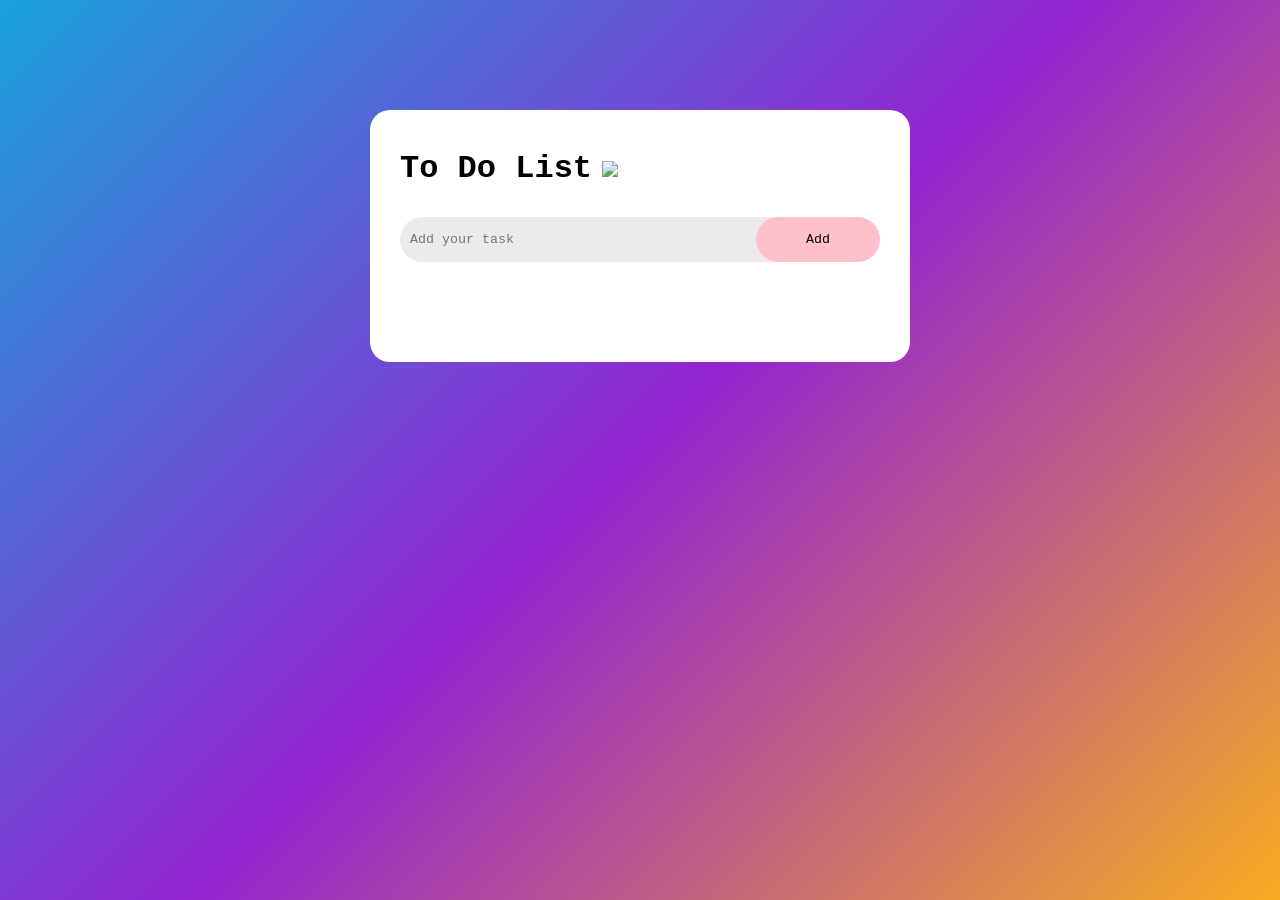
==== index.html @ 763a94e8 "Initial Commit" ====
<!DOCTYPE html>

<html>

    <head>
        <title>To Do List</title>
        <meta name="viewport" content="width=device-width, initial-scale=1">
        <link rel="stylesheet" href="style.css">
    </head>

    <body>
        <div class ="page">
            <div class = "app">
                <h1> To Do List <img src = "images/icon.png"></h1>
                <div class="row">
                    <input type = "text" id="inputBox" placeholder="Add your task">
                    <button onclick="addTask()">Add</button>
                </div>
                <ul id="taskList">
            </div>
        </div>
        <script src = script.js></script>
    </body>

</html>
---- style.css ----
*{
    margin: 0;
    padding: 0;
    box-sizing: border-box;
    font-family: 'Courier New', Courier, monospace;
}
.page{
    width: 100%;
    height: 100vh;
    background: linear-gradient(135deg, #19a2dc,#9424d0, #f8ac20);
    padding: 10px;
}
.app{
    margin: 100px auto;
    padding: 40px 30px 60px;
    border-radius: 20px;
    width: 100%;
    max-width: 540px;
    background-color: #fff;
}
.app h1{
    display: flex;
    align-items: center;
    margin-bottom: 30px;
}
.app h1 img{
    width: 50px;
    margin-left: 10px;
}
.row{
    display: flex;
    align-items: center;
    justify-content: space-between;
    background: #e1e1e1ab;
    border-radius: 30px;
    padding-left: 0px;
    margin-bottom: 40px;
}
input{
    padding: 10px;
    font-weight: 14px;
    flex: 1;
    border: 30px;
    outline: none;
    background: transparent;
}
button{
    cursor: pointer;
    border: none;
    outline: none;
    padding: 15px 50px;
    background: #ffc0cb;
    border-radius: 30px;
}
ul li{
    list-style: none;
    font-style: 17px;
    padding: 12px 40px 12px;
    user-select: none;
    cursor: pointer;
    position: relative;
}
ul li::before{
    content: '';
    position: absolute;
    height: 22px;
    width: 22px;
    border-radius: 50%;
    background-image: url(images/unchecked.png);
    background-size: cover;
    background-position: center;
    bottom: 10px;
    left: 7px;
}
ul li.checked{
    color: #555;
    text-decoration: line-through;
}
ul li.checked::before{
    background-image: url(images/checked.png);
}
ul li cross{
    position: absolute;
    right: 0;
    top:8px;
    width: 40px;
    height: 40px;
    font-size: 22px;
    line-height: 40px;
    text-align: center;
    color: red;
}
ul li cross:hover{
    background: #80808058;
}
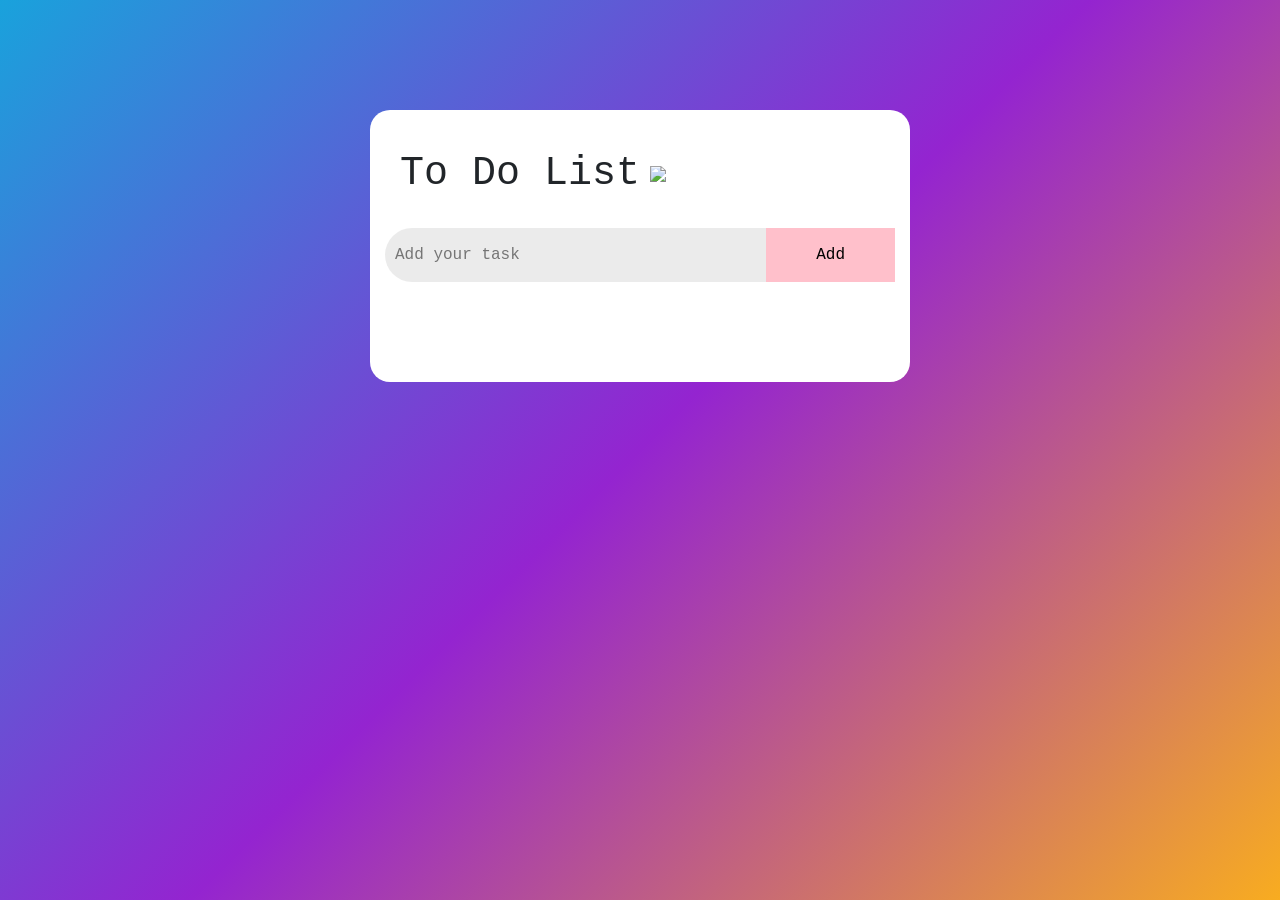
==== commit 10828830: "Adding Bootstrap" ====
--- a/index.html
+++ b/index.html
@@ -6,6 +6,7 @@
         <title>To Do List</title>
         <meta name="viewport" content="width=device-width, initial-scale=1">
         <link rel="stylesheet" href="style.css">
+        <link rel="stylesheet" href="https://cdn.jsdelivr.net/npm/bootstrap@4.4.1/dist/css/bootstrap.min.css" integrity="sha384-Vkoo8x4CGsO3+Hhxv8T/Q5PaXtkKtu6ug5TOeNV6gBiFeWPGFN9MuhOf23Q9Ifjh" crossorigin="anonymous">
     </head>
 
     <body>
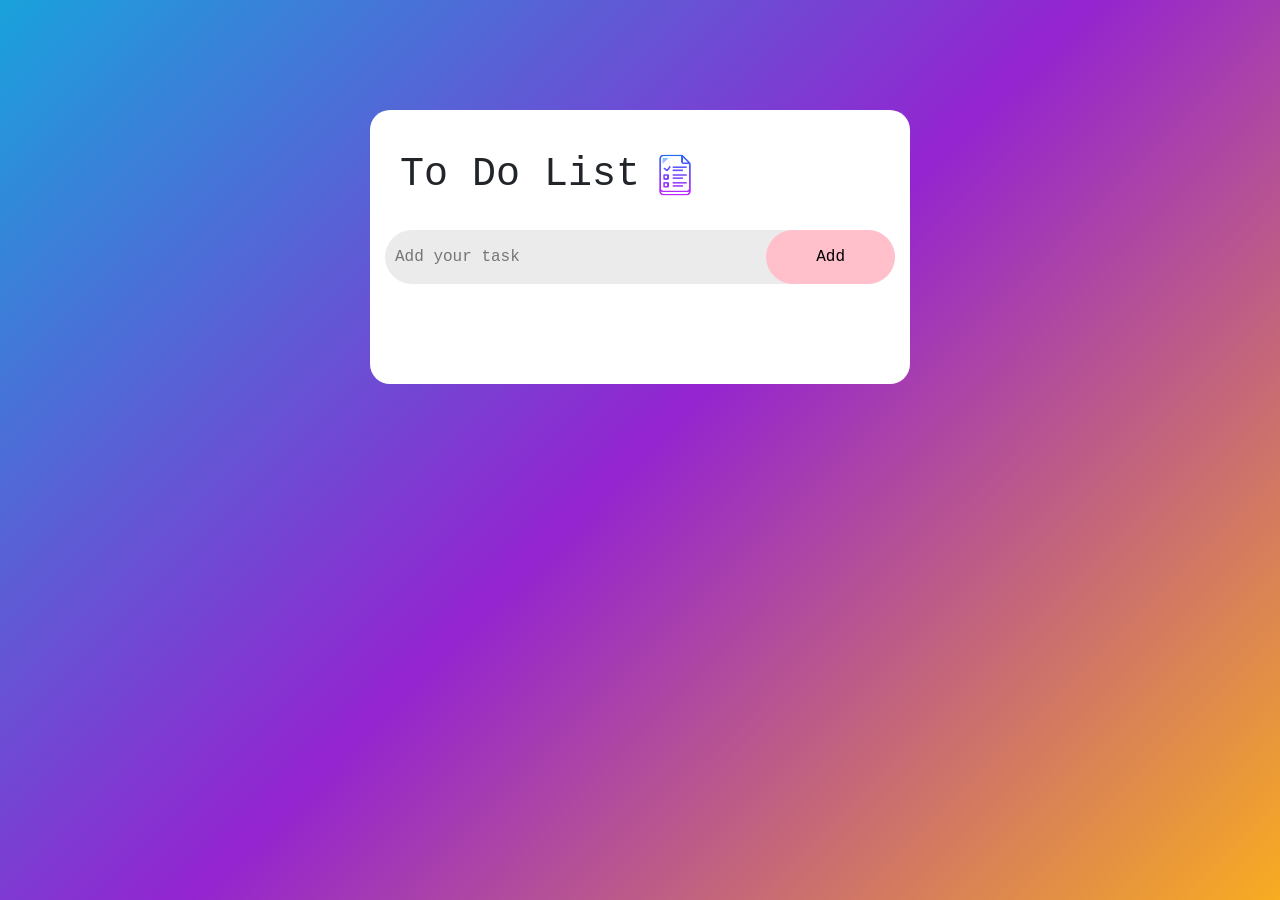
==== commit 7a357250: "layout change" ====
--- a/index.html
+++ b/index.html
@@ -5,8 +5,8 @@
     <head>
         <title>To Do List</title>
         <meta name="viewport" content="width=device-width, initial-scale=1">
+        <link rel="stylesheet" href="https://cdn.jsdelivr.net/npm/bootstrap@4.4.1/dist/css/bootstrap.min.css" integrity="sha384-Vkoo8x4CGsO3+Hhxv8T/Q5PaXtkKtu6ug5TOeNV6gBiFeWPGFN9MuhOf23Q9Ifjh" crossorigin="anonymous">
         <link rel="stylesheet" href="style.css">
-        <link rel="stylesheet" href="https://cdn.jsdelivr.net/npm/bootstrap@4.4.1/dist/css/bootstrap.min.css" integrity="sha384-Vkoo8x4CGsO3+Hhxv8T/Q5PaXtkKtu6ug5TOeNV6gBiFeWPGFN9MuhOf23Q9Ifjh" crossorigin="anonymous">
     </head>
 
     <body>
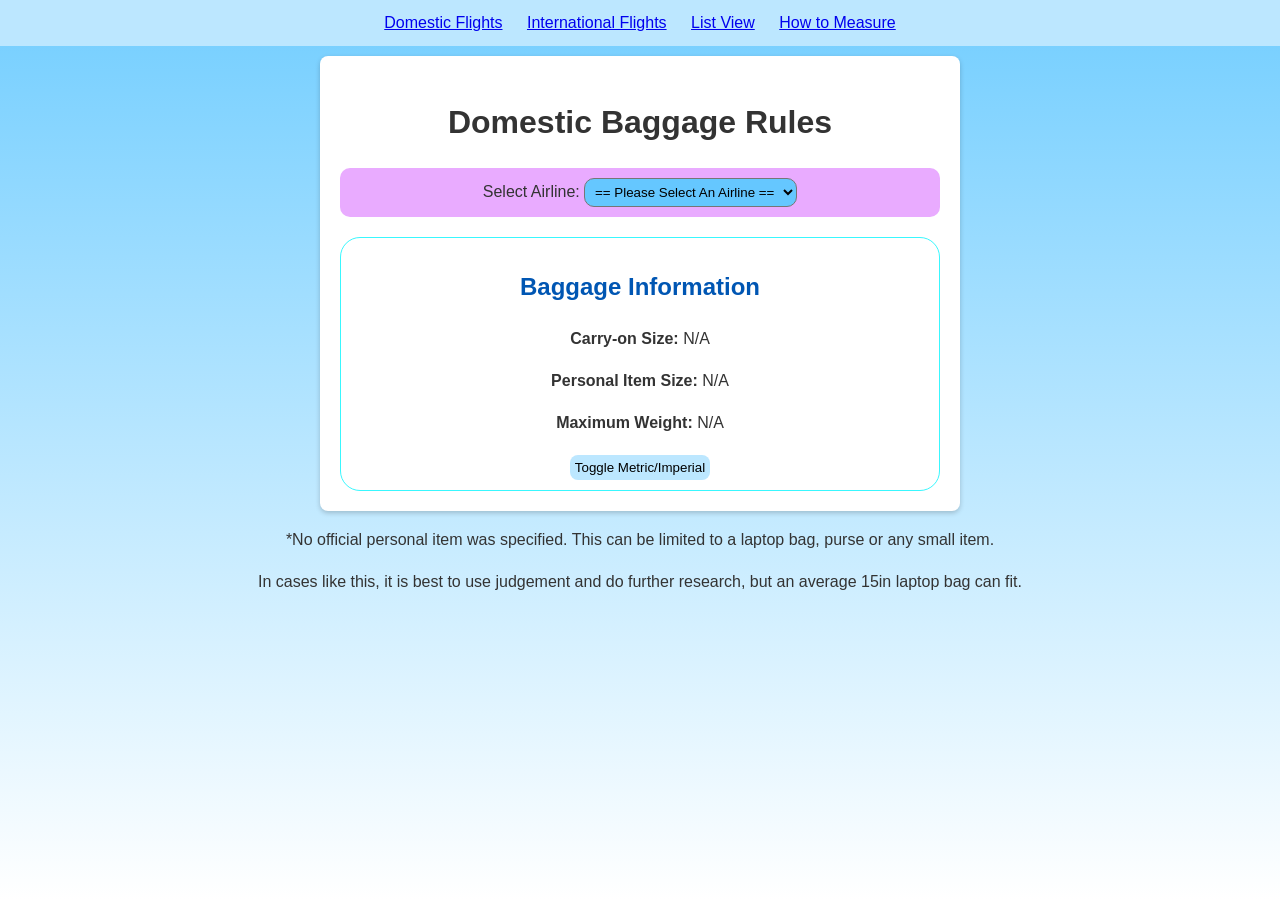
==== commit 58e59fbc: "Airline app uploaded" ====
--- a/index.html
+++ b/index.html
@@ -1,26 +1,49 @@
 <!DOCTYPE html>
+<html lang="en">
+<head>
+<meta charset="UTF-8">
+<meta name="viewport" content="width=device-width, initial-scale=1.0">
+<title>Airline Baggage Information</title>
+<link rel="stylesheet" href="style.css">
+</head>
+<body>
 
-<html>
+  <div>
+    <ul class="topMenu">
+      <li><a href="index.html">Domestic Flights</a></li>
+      <li><a href="internationalview.html">International Flights</a></li>
+      <li><a href="listview.html">List View</a></li>
+      <li><a href="howto.html">How to Measure</a></li>
+    </ul>
+  </div>
 
-    <head>
-        <title>To Do List</title>
-        <meta name="viewport" content="width=device-width, initial-scale=1">
-        <link rel="stylesheet" href="https://cdn.jsdelivr.net/npm/bootstrap@4.4.1/dist/css/bootstrap.min.css" integrity="sha384-Vkoo8x4CGsO3+Hhxv8T/Q5PaXtkKtu6ug5TOeNV6gBiFeWPGFN9MuhOf23Q9Ifjh" crossorigin="anonymous">
-        <link rel="stylesheet" href="style.css">
-    </head>
+<div class="container">
+  <h1>Domestic Baggage Rules</h1>
+  
+  <div class="select">
+    <label for="airlineSelect">Select Airline:</label>
+    <select id="airlineSelect" class="dropdownMenu" onchange="flightselected(this.value)">
+      <option value="">== Please Select An Airline ==</option>
+      <option value="JetBlue">JetBlue Airways</option>
+      <option value="United">United Airlines</option>
+      <option value="Delta">Delta Airlines</option>
+      <option value="American">American Airlines</option>
+      <option value="SouthWest">SouthWest Airlines</option>
+    </select>
+</div>
 
-    <body>
-        <div class ="page">
-            <div class = "app">
-                <h1> To Do List <img src = "images/icon.png"></h1>
-                <div class="row">
-                    <input type = "text" id="inputBox" placeholder="Add your task">
-                    <button onclick="addTask()">Add</button>
-                </div>
-                <ul id="taskList">
-            </div>
-        </div>
-        <script src = script.js></script>
-    </body>
 
-</html>+  <div id="baggageInfo">
+    <h2>Baggage Information</h2>
+    <p><strong>Carry-on Size:</strong> <span id="carryOnSize">N/A</span></p>
+    <p><strong>Personal Item Size:</strong> <span id="personalItemSize">N/A</span></p>
+    <p><strong>Maximum Weight:</strong> <span id="maxWeight">N/A</span></p>
+    <button onclick="convertToMetric()">Toggle Metric/Imperial</button>
+  </div>
+</div>
+
+<p style="text-align: center;">*No official personal item was specified. This can be limited to a laptop bag, purse or any small item.</p>
+<p style="text-align: center;">In cases like this, it is best to use judgement and do further research, but an average 15in laptop bag can fit.</p>
+<script src="script.js"></script>
+</body>
+</html>
--- a/style.css
+++ b/style.css
@@ -1,95 +1,142 @@
-*{
-    margin: 0;
-    padding: 0;
-    box-sizing: border-box;
-    font-family: 'Courier New', Courier, monospace;
+body {
+  font-family: Arial, sans-serif;
+  background: linear-gradient(to bottom, #73ceff, #ffffff);
+  background-size: cover;
+  background-repeat: no-repeat;
+  background-attachment: fixed;
+  color: #333;
+  line-height: 1.6;
+  padding: 0;
+  margin: 0;
+  height: 100vh;
 }
-.page{
-    width: 100%;
-    height: 100vh;
-    background: linear-gradient(135deg, #19a2dc,#9424d0, #f8ac20);
-    padding: 10px;
+
+.container {
+  max-width: 600px;
+  margin: 0 auto;
+  text-align: center;
+  padding: 20px;
+  margin-top: 10px;
+  margin-bottom: 10px;
+  background: #fff;
+  border-radius: 8px;
+  box-shadow: 0 2px 5px rgba(0,0,0,0.2);
 }
-.app{
-    margin: 100px auto;
-    padding: 40px 30px 60px;
-    border-radius: 20px;
-    width: 100%;
-    max-width: 540px;
-    background-color: #fff;
+
+#baggageInfo {
+  margin-top: 20px;
+  border: 1px solid #39f7fe;
+  padding: 10px;
+  border-radius: 20px;
 }
-.app h1{
-    display: flex;
-    align-items: center;
-    margin-bottom: 30px;
+
+button {
+  margin-top: 10px;
+  padding: 5px 10px;
 }
-.app h1 img{
-    width: 50px;
-    margin-left: 10px;
+
+select {
+  padding: 5px;
+  margin: 10px 0;
 }
-.row{
-    display: flex;
-    align-items: center;
-    justify-content: space-between;
-    background: #e1e1e1ab;
-    border-radius: 30px;
-    padding-left: 0px;
-    margin-bottom: 40px;
+
+.topMenu {
+  margin: 0;
+  padding: 0;
+  background-color: #bce7ff;
+  overflow: hidden;
+  text-align: center;
+  display: block;
+  list-style-type: none;
 }
-input{
-    padding: 10px;
-    font-weight: 14px;
-    flex: 1;
-    border: 30px;
-    outline: none;
-    background: transparent;
+
+.topMenu li:hover {
+  display: inline-block;
+  background: #00fbff;
+  color: rgb(51, 11, 170);
+  border-radius: 10px;
 }
-button{
-    cursor: pointer;
-    border: none;
-    outline: none;
-    padding: 15px 50px;
-    background: #ffc0cb;
-    border-radius: 30px;
+
+.topMenu li {
+  display: inline-block;
+  padding: 10px;
+  transition-duration: 300ms;
 }
-ul li{
-    list-style: none;
-    font-style: 17px;
-    padding: 12px 40px 12px;
-    user-select: none;
-    cursor: pointer;
-    position: relative;
+
+.select {
+  background-color: #e9abff;
+  text-align: center;
+  border-radius: 10px;
 }
-ul li::before{
-    content: '';
-    position: absolute;
-    height: 22px;
-    width: 22px;
-    border-radius: 50%;
-    background-image: url(images/unchecked.png);
-    background-size: cover;
-    background-position: center;
-    bottom: 10px;
-    left: 7px;
+
+.dropdownMenu {
+  background-color: #65c7ff;
+  color: rgb(0, 0, 0);
+  text-align: center;
+  border-radius: 10px;
 }
-ul li.checked{
-    color: #555;
-    text-decoration: line-through;
+
+.paddingForList {
+  padding-bottom: 5px;
 }
-ul li.checked::before{
-    background-image: url(images/checked.png);
+
+.list {
+  text-align: center;
+  list-style-type: none;
+  padding-top: 2px;
+  padding-bottom: 2px;
+  background: #ffbbbb;
+  text-align: center;
+  border-radius: 10px;
+  border-color: rgb(4, 243, 48);
+  border-width: 5px;
 }
-ul li cross{
-    position: absolute;
-    right: 0;
-    top:8px;
-    width: 40px;
-    height: 40px;
-    font-size: 22px;
-    line-height: 40px;
-    text-align: center;
-    color: red;
+
+.list.highlight{
+  background: #2df006af;
 }
-ul li cross:hover{
-    background: #80808058;
-}+
+img {
+  max-width: 100%;
+  height: auto;
+  display: block;
+  margin: 20px auto;
+}
+
+h1 {
+  margin-bottom: 20px;
+  text-align: center;
+}
+
+h2, h3 {
+  color: #0056b3;
+}
+
+p {
+  margin-bottom: 10px;
+}
+
+.footer {
+  text-align: center;
+  padding: 20px 0;
+  margin-top: 20px;
+  background: #333;
+  color: #fff;
+  border-radius: 0 0 8px 8px;
+}
+.container > *:last-child {
+  margin-bottom: 0;
+  padding-bottom: 0;
+}
+button {
+  border-radius: 8px;
+  border: 3px;
+  padding: 5px;
+  background-color: #bce7ff;
+  cursor: pointer;
+}
+button:hover {
+  background: #00fbff;
+  color: rgb(51, 11, 170);
+  border-radius: 8px;
+}
